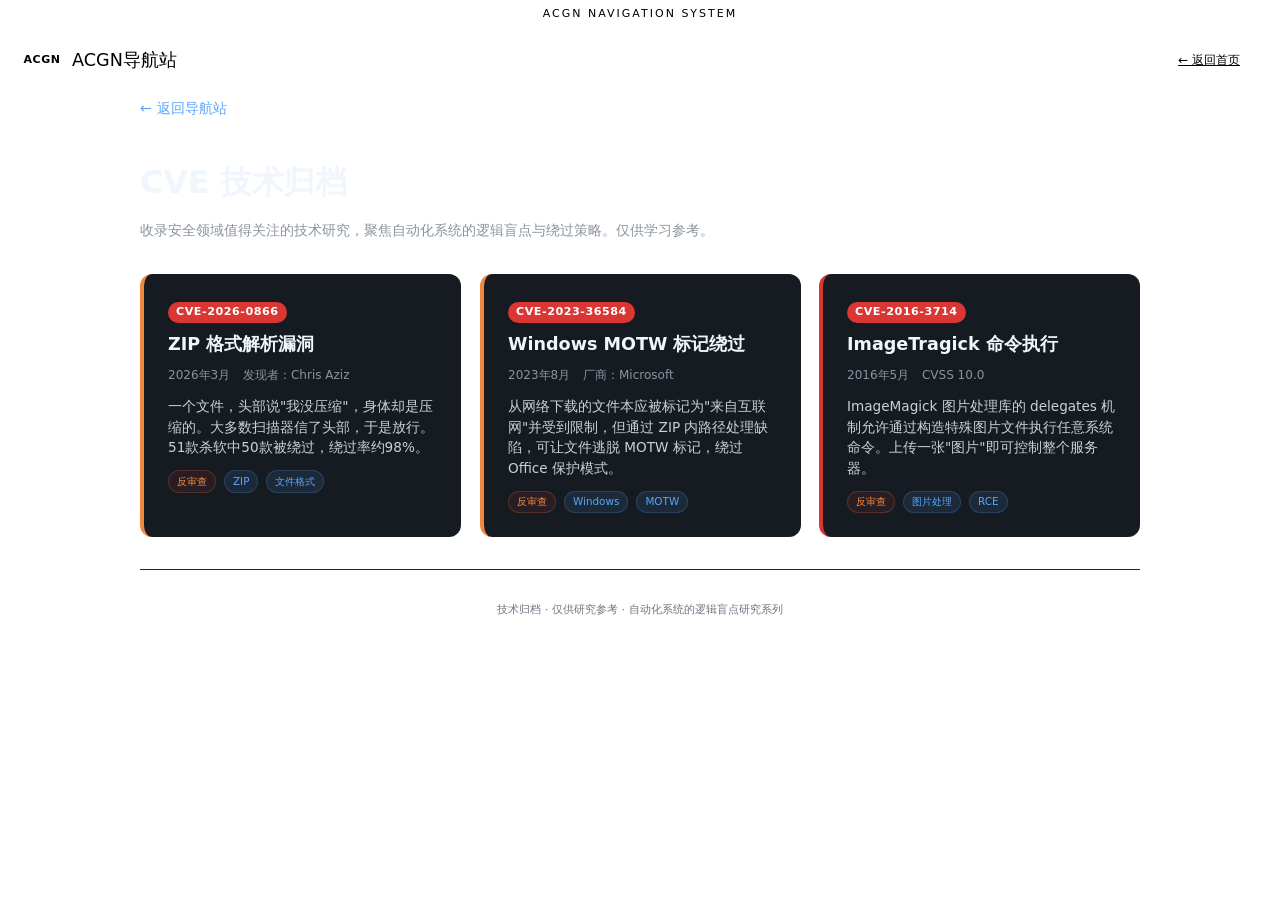
==== cve/index.html @ 0fd55fcb "同步站点最新版本:重构页面结构,新增 SHULIKO 声库、Video、class/devlog、PHP 后端等" ====
<!DOCTYPE html>
<html lang="zh-CN">
<head>
    <meta charset="UTF-8">
    <meta name="viewport" content="width=device-width, initial-scale=1.0, viewport-fit=cover">
    <title>CVE 技术归档 - ACGN导航站</title>
    <meta name="description" content="CVE 漏洞技术归档 - 自动化系统逻辑盲点研究">
    <link rel="stylesheet" href="../shared/css/reset.css?v=md3-8">
    <link rel="stylesheet" href="../shared/css/pages/cve-index.css?v=md3-8">
    <link rel="stylesheet" href="../shared/css/transitions.css?v=md3-8">
    <link rel="stylesheet" href="../desktop/css/layout.css?v=md3-9" media="screen">
</head>
<body>
<div class="sub-topbar">ACGN NAVIGATION SYSTEM</div>
<div class="sub-masthead">
    <div class="sub-masthead-left">
        <div class="sub-logo">ACGN</div>
        <div class="sub-masthead-title">ACGN导航站</div>
    </div>
    <div class="sub-masthead-right">
        <a href="../index.html" class="sub-back-btn">← 返回首页</a>
    </div>
</div>
    <div class="page-container page-enter">
        <div class="nav-header">
            <a href="../index.html" class="back-link">&#x2190; 返回导航站</a>
        </div>

        <h1>CVE 技术归档</h1>
        <p class="archive-desc">收录安全领域值得关注的技术研究，聚焦自动化系统的逻辑盲点与绕过策略。仅供学习参考。</p>

        <div class="cve-grid">
            <a href="cves/cve-2026-0866.html" class="cve-card severity-high">
                <span class="cve-badge">CVE-2026-0866</span>
                <h2>ZIP 格式解析漏洞</h2>
                <div class="cve-meta">
                    <span>2026年3月</span>
                    <span>发现者：Chris Aziz</span>
                </div>
                <p class="cve-summary">一个文件，头部说"我没压缩"，身体却是压缩的。大多数扫描器信了头部，于是放行。51款杀软中50款被绕过，绕过率约98%。</p>
                <div class="cve-tags">
                    <span class="cve-tag anti-censorship">反审查</span>
                    <span class="cve-tag">ZIP</span>
                    <span class="cve-tag">文件格式</span>
                </div>
            </a>

            <a href="cves/cve-2023-36584.html" class="cve-card severity-high">
                <span class="cve-badge">CVE-2023-36584</span>
                <h2>Windows MOTW 标记绕过</h2>
                <div class="cve-meta">
                    <span>2023年8月</span>
                    <span>厂商：Microsoft</span>
                </div>
                <p class="cve-summary">从网络下载的文件本应被标记为"来自互联网"并受到限制，但通过 ZIP 内路径处理缺陷，可让文件逃脱 MOTW 标记，绕过 Office 保护模式。</p>
                <div class="cve-tags">
                    <span class="cve-tag anti-censorship">反审查</span>
                    <span class="cve-tag">Windows</span>
                    <span class="cve-tag">MOTW</span>
                </div>
            </a>

            <a href="cves/cve-2016-3714.html" class="cve-card severity-critical">
                <span class="cve-badge">CVE-2016-3714</span>
                <h2>ImageTragick 命令执行</h2>
                <div class="cve-meta">
                    <span>2016年5月</span>
                    <span>CVSS 10.0</span>
                </div>
                <p class="cve-summary">ImageMagick 图片处理库的 delegates 机制允许通过构造特殊图片文件执行任意系统命令。上传一张"图片"即可控制整个服务器。</p>
                <div class="cve-tags">
                    <span class="cve-tag anti-censorship">反审查</span>
                    <span class="cve-tag">图片处理</span>
                    <span class="cve-tag">RCE</span>
                </div>
            </a>
        </div>

        <footer class="footer">
            <p>技术归档 &#183; 仅供研究参考 &#183; 自动化系统的逻辑盲点研究系列</p>
        </footer>
    </div>

    <script src="../shared/js/nav-transition.js?v=md3-8"></script>
    <script>
    document.addEventListener('DOMContentLoaded', function() {
        document.querySelectorAll('.cve-card').forEach(function(card, i) {
            card.style.setProperty('--stagger-index', i);
            card.classList.add('item-enter');
        });
    });
    </script>
</body>
</html>
---- shared/css/pages/cve-index.css ----
/* cve-index.css - CVE 索引页样式 - GitHub Dark 风格卡片网格布局 */

* {
    margin: 0;
    padding: 0;
    box-sizing: border-box;
}

html {
    scroll-behavior: smooth;
}

body {
    background: #0d1117;
    color: #c9d1d9;
    font-family: -apple-system, BlinkMacSystemFont, 'Segoe UI', Roboto, sans-serif;
    line-height: 1.6;
    padding: 2rem 1rem;
    min-height: 100vh;
}

/* 页面进场动画由 transitions.css 的 .page-enter 统一管理 */
.page-container {
    max-width: 1000px;
    margin: 0 auto;
}

/* 返回导航 */
.nav-header {
    margin-bottom: 2rem;
}

.back-link {
    display: inline-block;
    color: #58a6ff;
    text-decoration: none;
    font-size: 0.9rem;
    padding: 0.4rem 0;
    transition: all 0.2s ease;
}

.back-link:hover {
    color: #79c0ff;
    transform: translateX(-2px);
}

/* 页面标题 */
h1 {
    font-size: 2rem;
    font-weight: 600;
    color: #f0f6fc;
    margin-bottom: 0.8rem;
    letter-spacing: -0.3px;
}

/* 归档描述 */
.archive-desc {
    color: #8b949e;
    font-size: 0.9rem;
    margin-bottom: 2rem;
    line-height: 1.6;
}

/* CVE 卡片网格 */
.cve-grid {
    display: grid;
    grid-template-columns: repeat(auto-fill, minmax(300px, 1fr));
    gap: 1.2rem;
}

/* CVE 卡片 */
.cve-card {
    background: #161b22;
    border-radius: 12px;
    padding: 1.5rem;
    border-left: 4px solid #30363d;
    transition: all 0.2s ease;
    cursor: pointer;
    text-decoration: none;
    color: inherit;
    display: block;
}

.cve-card:hover {
    background: #1a212a;
    transform: translateY(-2px);
}

/* 严重程度 - 严重（红色） */
.cve-card.severity-critical {
    border-left-color: #da3633;
}

/* 严重程度 - 高危（橙色） */
.cve-card.severity-high {
    border-left-color: #f0883e;
}

/* 严重程度 - 中危（黄色） */
.cve-card.severity-medium {
    border-left-color: #d29922;
}

/* CVE 编号徽章 */
.cve-badge {
    display: inline-block;
    background: #da3633;
    color: #fff;
    font-size: 0.7rem;
    font-weight: 600;
    padding: 0.15rem 0.5rem;
    border-radius: 20px;
    letter-spacing: 0.5px;
}

/* 卡片标题 */
.cve-card h2 {
    font-size: 1.1rem;
    color: #f0f6fc;
    margin: 0.5rem 0;
    font-weight: 600;
}

/* 卡片元信息 */
.cve-card .cve-meta {
    font-size: 0.75rem;
    color: #8b949e;
    display: flex;
    gap: 0.8rem;
    flex-wrap: wrap;
}

/* 卡片摘要 */
.cve-card .cve-summary {
    font-size: 0.85rem;
    color: #c9d1d9;
    margin-top: 0.8rem;
    line-height: 1.5;
}

/* 标签容器 */
.cve-card .cve-tags {
    display: flex;
    gap: 0.5rem;
    margin-top: 0.8rem;
    flex-wrap: wrap;
}

/* 标签 */
.cve-tag {
    font-size: 0.65rem;
    padding: 0.15rem 0.5rem;
    border-radius: 12px;
    background: rgba(88, 166, 255, 0.1);
    color: #58a6ff;
    border: 1px solid rgba(88, 166, 255, 0.2);
}

/* 反审查标签 */
.cve-tag.anti-censorship {
    background: rgba(218, 54, 51, 0.1);
    color: #f0883e;
    border-color: rgba(240, 136, 62, 0.2);
}

/* 页脚 */
.footer {
    text-align: center;
    padding: 2rem 0 1rem;
    font-size: 0.7rem;
    color: #6e7681;
    border-top: 1px solid #21262d;
    margin-top: 2rem;
}

/* 响应式：小屏幕单列 */
@media (max-width: 640px) {
    .cve-grid {
        grid-template-columns: 1fr;
    }

    body {
        padding: 1rem;
    }

    h1 {
        font-size: 1.6rem;
    }

    .cve-card {
        padding: 1.2rem;
    }
}

/* 打印样式 */
@media print {
    body {
        background: #fff;
        color: #000;
        padding: 0;
    }

    .cve-card {
        background: #f5f5f5;
        border: 1px solid #ddd;
        break-inside: avoid;
    }

    .back-link {
        display: none;
    }

    .cve-badge {
        background: #333;
    }
}
---- shared/css/transitions.css ----
/* ========== 全局过渡动画系统 ==========
   统一管理全站所有页面/窗口/组件的过渡动画。
   
   规范：
   - 动画持续时间：0.2s（最短）~ 0.3s（最长）
   - 帧率控制：will-change 提示浏览器优化合成层，避免主线程阻塞
   - 缓动曲线：使用 MD3 标准 easing (cubic-bezier(0.2, 0, 0, 1))
   
   使用方式：
   - 页面级别：在 <body> 或主容器上添加 .page-enter 类
   - 窗口/弹窗：添加 .window-enter / .window-exit 类
   - 卡片/列表项：添加 .item-enter 类
   - 通用淡入：添加 .fade-in 类
   - 通用滑入：添加 .slide-up / .slide-down 类
   ============================================================ */

/* ---- 帧率优化基础 ----
   will-change 提前告知浏览器哪些属性会变化，
   浏览器可提前创建合成层，确保 60fps 渲染。
   动画结束后自动移除 will-change，释放 GPU 内存。 */
@media (prefers-reduced-motion: reduce) {
    *, *::before, *::after {
        animation-duration: 0.01ms !important;
        animation-iteration-count: 1 !important;
        transition-duration: 0.01ms !important;
    }
}

/* ---- CSS 自定义属性（动画令牌）---- */
:root {
    --anim-duration-short: 200ms;       /* 最短动画 0.2s */
    --anim-duration-medium: 250ms;      /* 中等动画 0.25s */
    --anim-duration-long: 300ms;        /* 最长动画 0.3s */
    --anim-easing: cubic-bezier(0.2, 0, 0, 1);  /* MD3 标准缓动 */
    --anim-easing-decel: cubic-bezier(0, 0, 0, 1);  /* 减速（入场） */
    --anim-easing-accel: cubic-bezier(0.3, 0, 1, 1);  /* 加速（退场） */
}

/* ---- 页面入场动画 ---- */
.page-enter {
    animation: pageEnter var(--anim-duration-long) var(--anim-easing-decel) both;
    will-change: opacity, transform;
}

@keyframes pageEnter {
    from {
        opacity: 0;
        transform: translateY(12px);
    }
    to {
        opacity: 1;
        transform: translateY(0);
    }
}

/* ---- 窗口/弹窗入场动画 ---- */
.window-enter {
    animation: windowEnter var(--anim-duration-long) var(--anim-easing-decel) both;
    will-change: opacity, transform;
}

@keyframes windowEnter {
    from {
        opacity: 0;
        transform: scale(0.92) translateY(8px);
    }
    to {
        opacity: 1;
        transform: scale(1) translateY(0);
    }
}

/* ---- 窗口/弹窗退场动画 ---- */
.window-exit {
    animation: windowExit var(--anim-duration-short) var(--anim-easing-accel) both;
    will-change: opacity, transform;
}

@keyframes windowExit {
    from {
        opacity: 1;
        transform: scale(1) translateY(0);
    }
    to {
        opacity: 0;
        transform: scale(0.92) translateY(8px);
    }
}

/* ---- 通用淡入 ---- */
.fade-in {
    animation: fadeIn var(--anim-duration-medium) var(--anim-easing-decel) both;
    will-change: opacity;
}

@keyframes fadeIn {
    from { opacity: 0; }
    to { opacity: 1; }
}

/* ---- 通用淡出 ---- */
.fade-out {
    animation: fadeOut var(--anim-duration-short) var(--anim-easing-accel) both;
    will-change: opacity;
}

@keyframes fadeOut {
    from { opacity: 1; }
    to { opacity: 0; }
}

/* ---- 从下方滑入 ---- */
.slide-up {
    animation: slideUp var(--anim-duration-medium) var(--anim-easing-decel) both;
    will-change: opacity, transform;
}

@keyframes slideUp {
    from {
        opacity: 0;
        transform: translateY(16px);
    }
    to {
        opacity: 1;
        transform: translateY(0);
    }
}

/* ---- 从上方滑入 ---- */
.slide-down {
    animation: slideDown var(--anim-duration-medium) var(--anim-easing-decel) both;
    will-change: opacity, transform;
}

@keyframes slideDown {
    from {
        opacity: 0;
        transform: translateY(-16px);
    }
    to {
        opacity: 1;
        transform: translateY(0);
    }
}

/* ---- 从左侧滑入（侧边栏风格）---- */
.slide-left {
    animation: slideLeft var(--anim-duration-long) var(--anim-easing-decel) both;
    will-change: transform;
}

@keyframes slideLeft {
    from { transform: translateX(-100%); }
    to { transform: translateX(0); }
}

/* ---- 从右侧滑入 ---- */
.slide-right {
    animation: slideRight var(--anim-duration-long) var(--anim-easing-decel) both;
    will-change: transform;
}

@keyframes slideRight {
    from { transform: translateX(100%); }
    to { transform: translateX(0); }
}

/* ---- 列表项逐个入场（配合 JS 使用）----
   通过 CSS 自定义属性 --stagger-index 控制延迟，
   每项间隔 30ms，最多支持 30 项。 */
.item-enter {
    opacity: 0;
    transform: translateY(8px);
    animation: itemEnter var(--anim-duration-medium) var(--anim-easing-decel) both;
    animation-delay: calc(var(--stagger-index, 0) * 30ms);
    will-change: opacity, transform;
}

@keyframes itemEnter {
    from {
        opacity: 0;
        transform: translateY(8px);
    }
    to {
        opacity: 1;
        transform: translateY(0);
    }
}

/* ---- 遮罩层淡入 ---- */
.overlay-enter {
    animation: overlayEnter var(--anim-duration-medium) var(--anim-easing-decel) both;
    will-change: opacity;
}

@keyframes overlayEnter {
    from { opacity: 0; }
    to { opacity: 1; }
}

/* ---- 遮罩层淡出 ---- */
.overlay-exit {
    animation: overlayExit var(--anim-duration-short) var(--anim-easing-accel) both;
    will-change: opacity;
}

@keyframes overlayExit {
    from { opacity: 1; }
    to { opacity: 0; }
}

/* ---- 页面退场动画 ----
   用于页面跳转前：body 添加 .page-exit 类，
   等 200ms 后再执行跳转 */
.page-exit {
    animation: pageExit var(--anim-duration-short) var(--anim-easing-accel) both !important;
    will-change: opacity, transform;
}

@keyframes pageExit {
    from {
        opacity: 1;
        transform: translateY(0) scale(1);
    }
    to {
        opacity: 0;
        transform: translateY(-6px) scale(0.99);
    }
}

/* ---- 侧边栏遮罩：淡入淡出替代 display 切换 ----
   配合 JS 使用：添加 .active 触发淡入，移除 .active 触发淡出 */
.sidebar-mask {
    opacity: 0;
    visibility: hidden;
    transition: opacity var(--anim-duration-medium) var(--anim-easing-decel),
                visibility var(--anim-duration-medium);
    pointer-events: none;
}

.sidebar-mask.active {
    opacity: 1;
    visibility: visible;
    pointer-events: auto;
}

/* ---- 侧边栏按钮逐个入场 ---- */
.sidebar-btn {
    opacity: 0;
    transform: translateX(-12px);
    animation: sidebarBtnEnter var(--anim-duration-medium) var(--anim-easing-decel) both;
    animation-delay: calc(var(--stagger-index, 0) * 40ms);
    will-change: opacity, transform;
}

.sidebar:not(.open) .sidebar-btn {
    animation: none;
    opacity: 1;
    transform: none;
}

@keyframes sidebarBtnEnter {
    from {
        opacity: 0;
        transform: translateX(-12px);
    }
    to {
        opacity: 1;
        transform: translateX(0);
    }
}

/* ---- 通用过渡属性快捷类 ----
   用于需要 transition 而非 animation 的场景 */
.transition-all {
    transition: all var(--anim-duration-medium) var(--anim-easing);
}

.transition-opacity {
    transition: opacity var(--anim-duration-medium) var(--anim-easing);
}

.transition-transform {
    transition: transform var(--anim-duration-medium) var(--anim-easing);
}

.transition-colors {
    transition: color var(--anim-duration-short) var(--anim-easing),
                background-color var(--anim-duration-short) var(--anim-easing),
                border-color var(--anim-duration-short) var(--anim-easing);
}
---- desktop/css/layout.css ----
/* ========== 桌面端布局 ==========
   NASA 风格三层导航布局。仅在 min-width: 1024px 生效。 */

@media (min-width: 1024px) {

/* ---- 基础布局 ---- */
body {
    font-family: 'Roboto', system-ui, -apple-system, 'Segoe UI', 'Helvetica Neue', sans-serif;
    background: var(--md-surface);
    color: var(--md-on-surface);
    line-height: 1.5;
    min-height: 100vh;
    margin: 0;
    padding: 0;
}

.container {
    max-width: 1400px;
    margin: 0 auto;
}

/* ---- 隐藏移动端/旧版组件 ---- */
.menu-btn,
.sidebar,
.sidebar-mask,
.desktop-nav {
    display: none !important;
}

/* ============================================================
   第一层：顶部细条 (.topbar)
   ============================================================ */
.topbar {
    height: 28px;
    background: var(--md-primary);
    color: #ffffff;
    font-size: 11px;
    text-transform: uppercase;
    letter-spacing: 2px;
    display: flex;
    align-items: center;
    justify-content: center;
    font-weight: 500;
}

/* ============================================================
   第二层：Masthead (.masthead)
   ============================================================ */
.masthead {
    height: 64px;
    background: var(--md-surface);
    border-bottom: 1px solid var(--md-outline-variant);
    display: flex;
    align-items: center;
    justify-content: space-between;
    padding: 0 24px;
}

.masthead-logo {
    display: flex;
    align-items: center;
    gap: 12px;
}

.masthead-logo .logo-icon {
    width: 36px;
    height: 36px;
    background: var(--md-primary);
    color: #ffffff;
    font-weight: 700;
    font-size: 11px;
    display: flex;
    align-items: center;
    justify-content: center;
    border-radius: var(--md-shape-sm, 4px);
    letter-spacing: 0.5px;
}

.masthead-logo .site-name {
    font-size: 1.25rem;
    font-weight: 500;
    color: var(--md-on-surface);
}

.masthead-actions {
    display: flex;
    gap: 8px;
    align-items: center;
}

/* 胶囊式按钮 */
.pill-btn {
    background: transparent;
    border: 1px solid var(--md-outline-variant);
    color: var(--md-on-surface-variant);
    padding: 6px 16px;
    border-radius: 9999px;
    font-size: 13px;
    font-weight: 500;
    cursor: pointer;
    display: flex;
    align-items: center;
    gap: 6px;
    transition: border-color 0.15s, color 0.15s, background 0.15s;
    white-space: nowrap;
}

.pill-btn:hover {
    border-color: var(--md-primary);
    color: var(--md-primary);
    background: var(--md-primary-container);
}

.pill-btn svg {
    width: 16px;
    height: 16px;
    fill: currentColor;
}

/* ============================================================
   第三层：主导航条 (.mega-nav)
   ============================================================ */
.mega-nav {
    background: var(--md-surface);
    border-bottom: 2px solid var(--md-outline-variant);
    display: flex;
    gap: 0;
    overflow-x: auto;
    padding: 0 16px;
    scrollbar-width: none;
    -webkit-overflow-scrolling: touch;
}

.mega-nav::-webkit-scrollbar {
    display: none;
}

.mega-item {
    background: transparent;
    border: none;
    padding: 14px 20px;
    font-size: 13px;
    font-weight: 500;
    color: var(--md-on-surface-variant);
    border-bottom: 2px solid transparent;
    margin-bottom: -2px;
    white-space: nowrap;
    cursor: pointer;
    transition: color 0.15s;
    display: flex;
    align-items: center;
    position: relative;
}

.mega-item:hover {
    color: var(--md-on-surface);
}

.mega-item.active {
    color: var(--md-primary);
    border-bottom-color: var(--md-primary);
}

.mega-item svg {
    width: 16px;
    height: 16px;
    fill: currentColor;
    margin-right: 6px;
}

/* ============================================================
   Mega Menu 面板 (.mega-panel)
   ============================================================ */
.mega-panel {
    background: var(--md-surface-container-low);
    border-bottom: 1px solid var(--md-outline-variant);
    padding: 20px 24px;
    display: grid;
    grid-template-columns: repeat(3, 1fr);
    gap: 16px;
}

.mega-group-title {
    font-size: 11px;
    font-weight: 500;
    color: var(--md-primary);
    text-transform: uppercase;
    letter-spacing: 0.8px;
    margin-bottom: 8px;
    padding-bottom: 4px;
    border-bottom: 1px solid var(--md-outline-variant);
}

.mega-link {
    display: flex;
    align-items: center;
    gap: 8px;
    padding: 6px 0;
    color: var(--md-on-surface-variant);
    text-decoration: none;
    font-size: 14px;
    cursor: pointer;
    border: none;
    background: transparent;
    width: 100%;
    text-align: left;
    transition: color 0.12s;
}

.mega-link:hover {
    color: var(--md-on-surface);
}

.mega-link .ml-icon {
    width: 32px;
    height: 32px;
    background: var(--md-surface);
    border: 1px solid var(--md-outline-variant);
    border-radius: var(--md-shape-sm);
    display: flex;
    align-items: center;
    justify-content: center;
    flex-shrink: 0;
}

.mega-link .ml-icon svg {
    width: 16px;
    height: 16px;
    fill: var(--md-on-surface-variant);
    transition: fill 0.12s;
}

.mega-link:hover .ml-icon svg {
    fill: var(--md-primary);
}

.mega-link .ml-text {
    display: flex;
    flex-direction: column;
}

.mega-link .ml-title {
    font-size: 14px;
    font-weight: 500;
    color: var(--md-on-surface);
}

.mega-link .ml-desc {
    font-size: 12px;
    color: var(--md-on-surface-variant);
    margin-top: 1px;
}

/* ============================================================
   页面标题区 (.page-header) — 原 .header 改名
   ============================================================ */
.page-header {
    display: flex;
    align-items: center;
    gap: 8px;
    margin: 24px 0;
    padding: 0 12px;
    flex-wrap: wrap;
}

.page-header .title-area {
    flex-shrink: 0;
}

.page-header .title-area h1 {
    font-size: 1.5rem;
    font-weight: 400;
    color: var(--md-on-surface);
    white-space: nowrap;
    margin: 0;
}

/* 保留 alert-area 等原有内容 */
.alert-area {
    flex: 1;
    min-width: 200px;
}

/* ============================================================
   底部状态栏 (.status-bar)
   ============================================================ */
.status-bar {
    display: flex;
    align-items: center;
    justify-content: space-between;
    padding: 8px 24px;
    background: var(--md-surface);
    border-top: 1px solid var(--md-outline-variant);
    font-size: 12px;
    color: var(--md-on-surface-variant);
}

.status-dot {
    width: 6px;
    height: 6px;
    border-radius: 50%;
    display: inline-block;
    margin-right: 6px;
    background: #2E7D32;
    animation: pulse 2s infinite;
}

@keyframes pulse {
    0%, 100% { opacity: 1; }
    50% { opacity: 0.4; }
}

/* ============================================================
   子页面简化顶部栏
   ============================================================ */
.sub-topbar {
    height: 28px;
    background: var(--md-primary);
    color: var(--md-on-primary);
    display: flex;
    align-items: center;
    justify-content: center;
    font-size: 11px;
    font-weight: 500;
    letter-spacing: 2px;
    text-transform: uppercase;
}

.sub-masthead {
    height: 64px;
    background: var(--md-surface);
    border-bottom: 1px solid var(--md-outline-variant);
    display: flex;
    align-items: center;
    justify-content: space-between;
    padding: 0 24px;
}

.sub-masthead-left {
    display: flex;
    align-items: center;
    gap: 12px;
}

.sub-logo {
    width: 36px;
    height: 36px;
    background: var(--md-primary);
    border-radius: var(--md-shape-sm);
    display: flex;
    align-items: center;
    justify-content: center;
    color: var(--md-on-primary);
    font-weight: 700;
    font-size: 11px;
    letter-spacing: 0.5px;
    flex-shrink: 0;
}

.sub-masthead-title {
    font-size: 1.1rem;
    font-weight: 500;
    color: var(--md-on-surface);
}

.sub-masthead-right {
    display: flex;
    align-items: center;
    gap: 8px;
}

.sub-back-btn {
    background: transparent;
    border: 1px solid var(--md-outline-variant);
    color: var(--md-on-surface-variant);
    padding: 6px 16px;
    border-radius: var(--md-shape-full);
    font-size: 12px;
    font-weight: 500;
    cursor: pointer;
    transition: all 0.15s;
    white-space: nowrap;
}

.sub-back-btn:hover {
    border-color: var(--md-primary);
    color: var(--md-primary);
    background: var(--md-primary-container);
}

} /* end @media (min-width: 1024px) */
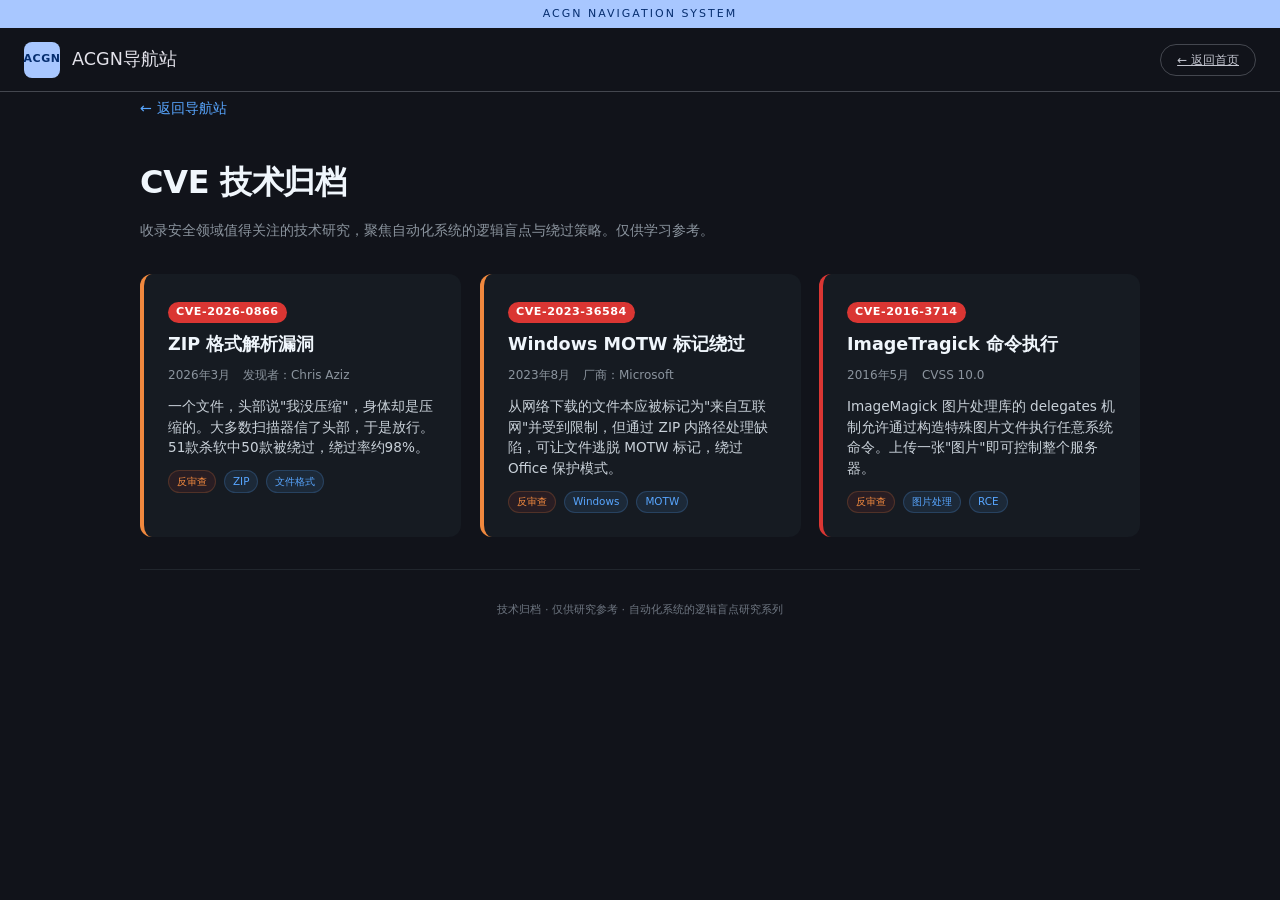
==== commit 6524150e: "fix(ui): 子页面补齐 theme/components/mobile CSS + 声库离线版下载卡片 UI 修复(7 个 HTML): - class/devlog/404/cve 子页面缺失" ====
--- a/cve/index.html
+++ b/cve/index.html
@@ -5,10 +5,13 @@
     <meta name="viewport" content="width=device-width, initial-scale=1.0, viewport-fit=cover">
     <title>CVE 技术归档 - ACGN导航站</title>
     <meta name="description" content="CVE 漏洞技术归档 - 自动化系统逻辑盲点研究">
+    <link rel="stylesheet" href="../shared/css/theme.css?v=md3-8">
     <link rel="stylesheet" href="../shared/css/reset.css?v=md3-8">
+    <link rel="stylesheet" href="../shared/css/transitions.css?v=md3-8">
+    <link rel="stylesheet" href="../shared/css/components.css?v=md3-8">
     <link rel="stylesheet" href="../shared/css/pages/cve-index.css?v=md3-8">
-    <link rel="stylesheet" href="../shared/css/transitions.css?v=md3-8">
     <link rel="stylesheet" href="../desktop/css/layout.css?v=md3-9" media="screen">
+    <link rel="stylesheet" href="../mobile/css/layout.css?v=md3-9" media="screen">
 </head>
 <body>
 <div class="sub-topbar">ACGN NAVIGATION SYSTEM</div>
--- a/shared/css/theme.css
+++ b/shared/css/theme.css
@@ -0,0 +1,330 @@
+/* ========== MD3 设计令牌:晴空蓝 + 雪雾白 ==========
+   全站配色基础层。所有颜色集中在此,改一处全站生效。
+   遵循 Material Design 3 (Material You) 明色主题规范。
+
+   ⚠️ 两套变量体系并存:
+   1. --md-*           供本项目手写 CSS 消费(十六进制)
+   2. --mdui-color-*   供 mdui 组件库消费(RGB 逗号分隔数值,因 mdui 内部用 rgb(var(...)) 包裹)
+      必须覆盖 -light 后缀的源变量(mdui 通过它映射到无后缀变量)
+*/
+
+:root {
+    /* ========================================================
+       一、本项目专用变量(十六进制,供手写 CSS 用)
+       ======================================================== */
+
+    /* ---- 主色 Primary(晴空蓝深调,保证 WCAG AA 对比度) ---- */
+    --md-primary: #0B57D0;
+    --md-on-primary: #FFFFFF;
+    --md-primary-container: #D7E3FF;
+    --md-on-primary-container: #001A41;
+
+    /* ---- 次级色 Secondary ---- */
+    --md-secondary: #565F71;
+    --md-on-secondary: #FFFFFF;
+    --md-secondary-container: #DAE2F9;
+    --md-on-secondary-container: #131C2B;
+
+    /* ---- 第三色 Tertiary(点缀) ---- */
+    --md-tertiary: #705574;
+    --md-tertiary-container: #FAD8FC;
+
+    /* ---- 表面 Surface(雪雾白体系) ---- */
+    --md-surface: #F8FBFF;            /* 页面底色:雪雾白 */
+    --md-surface-dim: #DAD9E0;
+    --md-surface-bright: #F8FBFF;
+    --md-surface-container-lowest: #FFFFFF;
+    --md-surface-container-low: #F2F3FA;
+    --md-surface-container: #ECEEF6;   /* 卡片常用背景 */
+    --md-surface-container-high: #E6E8F0;
+    --md-surface-container-highest: #E1E2EC;
+    --md-surface-variant: #E1E2EC;
+    --md-on-surface: #1A1C1E;         /* 主文字 */
+    --md-on-surface-variant: #44474F; /* 次文字 */
+
+    /* ---- 轮廓 ---- */
+    --md-outline: #74777F;
+    --md-outline-variant: #C4C6D0;
+
+    /* ---- 晴空蓝主题点缀(非 MD3 标准 token,项目专用) ---- */
+    --sky-blue: #4A9FE8;              /* 渐变起点、图标、hover */
+    --sky-blue-light: #7DBDF5;        /* 渐变中段 */
+    --snow-white: #FAFCFE;            /* 卡片悬浮面 */
+    --sky-gradient: linear-gradient(135deg, #4A9FE8 0%, #7DBDF5 100%);
+
+    /* ---- 语义色(MD3 色板) ---- */
+    --md-success: #2E7D32;
+    --md-success-container: #B8F5C8;
+    --md-on-success-container: #002106;
+    --md-error: #BA1A1A;
+    --md-error-container: #FFDAD6;
+    --md-on-error-container: #410002;
+    --md-warning: #B07000;
+    --md-warning-container: #FFDFA6;
+    --md-on-warning-container: #2A1700;
+
+    /* ---- MD3 圆角令牌 ---- */
+    --md-shape-xs: 4px;
+    --md-shape-sm: 8px;
+    --md-shape-md: 12px;
+    --md-shape-lg: 16px;
+    --md-shape-xl: 28px;
+    --md-shape-full: 9999px;
+
+    /* ---- MD3 海拔阴影(Elevation) ---- */
+    --md-elevation-1: 0 1px 2px rgba(11, 87, 208, 0.06), 0 1px 3px rgba(11, 87, 208, 0.08);
+    --md-elevation-2: 0 1px 2px rgba(11, 87, 208, 0.08), 0 2px 6px rgba(11, 87, 208, 0.10);
+    --md-elevation-3: 0 4px 8px rgba(11, 87, 208, 0.10), 0 1px 3px rgba(11, 87, 208, 0.12);
+
+    /* ---- MD3 动效曲线 ---- */
+    --md-easing-standard: cubic-bezier(0.2, 0, 0, 1);
+    --md-easing-emphasized: cubic-bezier(0.2, 0, 0, 1);
+    --md-duration-short: 150ms;
+    --md-duration-medium: 250ms;
+    --md-duration-long: 400ms;
+
+    color-scheme: light;
+
+    /* ========================================================
+       二、mdui 组件库变量覆盖(RGB 数值格式)
+       必须用逗号分隔的 RGB 数值,因 mdui 内部消费形如 rgb(var(--mdui-color-primary))
+       覆盖 -light 后缀的源变量;mdui 在明色主题下会把它映射到无后缀变量
+       ======================================================== */
+
+        /* Primary - 晴空蓝 */
+        --mdui-color-primary-light: 11, 87, 208;              /* #0B57D0 */
+        --mdui-color-on-primary-light: 255, 255, 255;
+        --mdui-color-primary-container-light: 215, 227, 255;  /* #D7E3FF */
+        --mdui-color-on-primary-container-light: 0, 26, 65;   /* #001A41 */
+
+        /* Secondary */
+        --mdui-color-secondary-light: 86, 95, 113;            /* #565F71 */
+        --mdui-color-on-secondary-light: 255, 255, 255;
+        --mdui-color-secondary-container-light: 218, 226, 249;/* #DAE2F9 */
+        --mdui-color-on-secondary-container-light: 19, 28, 43;/* #131C2B */
+
+        /* Tertiary */
+        --mdui-color-tertiary-light: 112, 85, 116;            /* #705574 */
+        --mdui-color-tertiary-container-light: 250, 216, 252;/* #FAD8FC */
+        --mdui-color-on-tertiary-container-light: 56, 29, 60;
+
+        /* Surface - 雪雾白体系 */
+        --mdui-color-surface-light: 248, 251, 255;            /* #F8FBFF */
+        --mdui-color-surface-dim-light: 218, 217, 224;        /* #DAD9E0 */
+        --mdui-color-surface-bright-light: 248, 251, 255;
+        --mdui-color-surface-container-lowest-light: 255, 255, 255;
+        --mdui-color-surface-container-low-light: 242, 243, 250;   /* #F2F3FA */
+        --mdui-color-surface-container-light: 236, 238, 246;  /* #ECEEF6 */
+        --mdui-color-surface-container-high-light: 230, 232, 240; /* #E6E8F0 */
+        --mdui-color-surface-container-highest-light: 225, 226, 236; /* #E1E2EC */
+        --mdui-color-surface-variant-light: 225, 226, 236;    /* #E1E2EC */
+        --mdui-color-on-surface-light: 26, 28, 30;            /* #1A1C1E */
+        --mdui-color-on-surface-variant-light: 68, 71, 79;    /* #44474F */
+
+        /* Background(与 surface 一致,雪雾白) */
+        --mdui-color-background-light: 248, 251, 255;         /* #F8FBFF */
+        --mdui-color-on-background-light: 26, 28, 30;
+
+        /* Outline */
+        --mdui-color-outline-light: 116, 119, 127;            /* #74777F */
+        --mdui-color-outline-variant-light: 196, 198, 208;    /* #C4C6D0 */
+
+        /* Error */
+        --mdui-color-error-light: 186, 26, 26;                /* #BA1A1A */
+        --mdui-color-on-error-light: 255, 255, 255;
+        --mdui-color-error-container-light: 255, 218, 214;    /* #FFDAD6 */
+        --mdui-color-on-error-container-light: 65, 0, 2;
+
+        /* Inverse */
+        --mdui-color-inverse-surface-light: 47, 48, 51;
+        --mdui-color-inverse-on-surface-light: 243, 239, 244;
+        --mdui-color-inverse-primary-light: 73, 159, 232;     /* #4A9FE8 反相 */
+
+        /* 其他 */
+        --mdui-color-surface-tint-color-light: 11, 87, 208;
+        --mdui-color-scrim-light: 0, 0, 0;
+        --mdui-color-shadow-light: 0, 0, 0;
+    }
+
+    /* ========================================================
+       三、暗色主题令牌(晴空蓝暗色版)
+       深蓝黑底 + 提亮的晴空蓝。激活方式:<html class="mdui-theme-dark">
+       MD3 暗色规范:主色提亮、背景变深分级、对比度达 AA
+       ======================================================== */
+    :root,
+    .mdui-theme-dark {
+        /* 本项目 --md-* 暗色变量 */
+        --md-primary: #A8C7FF;                  /* 晴空蓝提亮版(暗色模式主色) */
+        --md-on-primary: #062E6F;
+        --md-primary-container: #27477D;
+        --md-on-primary-container: #D7E3FF;
+
+        --md-secondary: #BBC7DB;
+        --md-on-secondary: #253140;
+        --md-secondary-container: #3B4858;
+        --md-on-secondary-container: #D7E3F9;
+
+        --md-tertiary: #D6BEE4;
+        --md-tertiary-container: #3D2940;
+
+        /* Surface - 深蓝黑分级体系 */
+        --md-surface: #11131A;                  /* 页面底色:深蓝黑 */
+        --md-surface-dim: #11131A;
+        --md-surface-bright: #37393F;
+        --md-surface-container-lowest: #0C0E14;
+        --md-surface-container-low: #191C23;
+        --md-surface-container: #1D2027;        /* 卡片常用背景 */
+        --md-surface-container-high: #282B32;
+        --md-surface-container-highest: #33363D;
+        --md-surface-variant: #44474F;
+        --md-on-surface: #E3E2EA;              /* 主文字 */
+        --md-on-surface-variant: #C4C6D0;      /* 次文字 */
+
+        --md-outline: #8E9099;
+        --md-outline-variant: #44474F;
+
+        /* 晴空蓝点缀(暗色版) */
+        --sky-blue: #A8C7FF;
+        --sky-blue-light: #7DBDF5;
+        --snow-white: #191C23;
+        --sky-gradient: linear-gradient(135deg, #A8C7FF 0%, #7DBDF5 100%);
+
+        /* 语义色(暗色版,提亮) */
+        --md-success: #8BDA8E;
+        --md-success-container: #1B3D1F;
+        --md-on-success-container: #A8F5B0;
+        --md-error: #FFB4AB;
+        --md-error-container: #5C1A1A;
+        --md-on-error-container: #FFDAD6;
+        --md-warning: #FFCC6B;
+        --md-warning-container: #4A3500;
+        --md-on-warning-container: #FFDFA6;
+
+        /* 暗色阴影更深 */
+        --md-elevation-1: 0 1px 3px rgba(0, 0, 0, 0.4), 0 1px 2px rgba(0, 0, 0, 0.6);
+        --md-elevation-2: 0 2px 6px rgba(0, 0, 0, 0.5), 0 1px 2px rgba(0, 0, 0, 0.6);
+        --md-elevation-3: 0 4px 12px rgba(0, 0, 0, 0.6), 0 1px 4px rgba(0, 0, 0, 0.6);
+
+        /* mdui 组件库暗色变量覆盖 */
+        --mdui-color-primary-dark: 168, 199, 255;            /* #A8C7FF */
+        --mdui-color-on-primary-dark: 6, 46, 111;            /* #062E6F */
+        --mdui-color-primary-container-dark: 39, 71, 125;    /* #27477D */
+        --mdui-color-on-primary-container-dark: 215, 227, 255;
+
+        --mdui-color-secondary-dark: 187, 199, 219;
+        --mdui-color-on-secondary-dark: 37, 49, 64;
+        --mdui-color-secondary-container-dark: 59, 72, 88;
+        --mdui-color-on-secondary-container-dark: 215, 227, 249;
+
+        --mdui-color-tertiary-dark: 214, 190, 228;
+        --mdui-color-tertiary-container-dark: 61, 41, 64;
+        --mdui-color-on-tertiary-container-dark: 250, 216, 252;
+
+        --mdui-color-surface-dark: 17, 19, 26;               /* #11131A */
+        --mdui-color-surface-dim-dark: 17, 19, 26;
+        --mdui-color-surface-bright-dark: 55, 57, 63;
+        --mdui-color-surface-container-lowest-dark: 12, 14, 20;
+        --mdui-color-surface-container-low-dark: 25, 28, 35;
+        --mdui-color-surface-container-dark: 29, 32, 39;     /* #1D2027 */
+        --mdui-color-surface-container-high-dark: 40, 43, 50;
+        --mdui-color-surface-container-highest-dark: 51, 54, 61;
+        --mdui-color-surface-variant-dark: 68, 71, 79;
+        --mdui-color-on-surface-dark: 227, 226, 234;         /* #E3E2EA */
+        --mdui-color-on-surface-variant-dark: 196, 198, 208;
+
+        --mdui-color-background-dark: 17, 19, 26;
+        --mdui-color-on-background-dark: 227, 226, 234;
+
+        --mdui-color-outline-dark: 142, 144, 153;
+        --mdui-color-outline-variant-dark: 68, 71, 79;
+
+        --mdui-color-error-dark: 255, 180, 171;
+        --mdui-color-on-error-dark: 105, 0, 5;
+        --mdui-color-error-container-dark: 147, 26, 26;
+        --mdui-color-on-error-container-dark: 255, 218, 214;
+
+        --mdui-color-inverse-surface-dark: 227, 226, 234;
+        --mdui-color-inverse-on-surface-dark: 29, 32, 39;
+        --mdui-color-inverse-primary-dark: 11, 87, 208;
+
+        --mdui-color-surface-tint-color-dark: 168, 199, 255;
+        --mdui-color-scrim-dark: 0, 0, 0;
+        --mdui-color-shadow-dark: 0, 0, 0;
+    }
+
+    /* 自动模式:跟随系统暗色偏好时,应用暗色令牌
+       mdui-theme-auto 会自动处理 mdui 变量;这里同步 --md-* */
+    @media (prefers-color-scheme: dark) {
+        .mdui-theme-auto {
+            --md-primary: #A8C7FF;
+            --md-on-primary: #062E6F;
+            --md-primary-container: #27477D;
+            --md-on-primary-container: #D7E3FF;
+            --md-secondary: #BBC7DB;
+            --md-secondary-container: #3B4858;
+            --md-surface: #11131A;
+            --md-surface-dim: #11131A;
+            --md-surface-bright: #37393F;
+            --md-surface-container-lowest: #0C0E14;
+            --md-surface-container-low: #191C23;
+            --md-surface-container: #1D2027;
+            --md-surface-container-high: #282B32;
+            --md-surface-container-highest: #33363D;
+            --md-surface-variant: #44474F;
+            --md-on-surface: #E3E2EA;
+            --md-on-surface-variant: #C4C6D0;
+            --md-outline: #8E9099;
+            --md-outline-variant: #44474F;
+            --sky-blue: #A8C7FF;
+            --sky-blue-light: #7DBDF5;
+            --snow-white: #191C23;
+            --sky-gradient: linear-gradient(135deg, #A8C7FF 0%, #7DBDF5 100%);
+            --md-success: #8BDA8E;
+            --md-success-container: #1B3D1F;
+            --md-on-success-container: #A8F5B0;
+            --md-error: #FFB4AB;
+            --md-error-container: #5C1A1A;
+            --md-on-error-container: #FFDAD6;
+            --md-warning: #FFCC6B;
+            --md-warning-container: #4A3500;
+            --md-on-warning-container: #FFDFA6;
+            --md-elevation-1: 0 1px 3px rgba(0, 0, 0, 0.4), 0 1px 2px rgba(0, 0, 0, 0.6);
+            --md-elevation-2: 0 2px 6px rgba(0, 0, 0, 0.5), 0 1px 2px rgba(0, 0, 0, 0.6);
+            --md-elevation-3: 0 4px 12px rgba(0, 0, 0, 0.6), 0 1px 4px rgba(0, 0, 0, 0.6);
+        }
+    }
+
+/* ---- MD3 state-layer 交互工具类 ----
+   hover/active 时叠加半透明色层,所有可点击元素统一这套交互 */
+.state-layer {
+    position: relative;
+    overflow: hidden;
+}
+.state-layer::after {
+    content: '';
+    position: absolute;
+    inset: 0;
+    background: currentColor;
+    opacity: 0;
+    transition: opacity var(--md-duration-short) var(--md-easing-standard);
+    pointer-events: none;
+    border-radius: inherit;
+}
+.state-layer:hover::after { opacity: 0.08; }
+.state-layer:active::after { opacity: 0.12; }
+
+/* ---- MD3 图标(.md-icon 通用样式) ----
+   内联 SVG,fill=currentColor 自动跟随文字色(适配亮/暗主题)。
+   尺寸通过 width/height 控制,默认 24px(标准 MD3 图标尺寸)。 */
+.md-icon {
+    width: 1em;
+    height: 1em;
+    font-size: 24px;
+    display: inline-block;
+    vertical-align: middle;
+    flex-shrink: 0;
+    fill: currentColor;
+}
+/* 图标尺寸变体:用于按钮内/小字号的图标 */
+.md-icon.md-icon-sm { font-size: 18px; }
+.md-icon.md-icon-xs { font-size: 14px; }
--- a/shared/css/components.css
+++ b/shared/css/components.css
@@ -0,0 +1,332 @@
+/* ========== 共用组件样式 ==========
+   从 index.css 中提取的跨页面共用组件。
+   不包含侧边栏(.sidebar)、body/container 基础布局。
+   配色令牌见 theme.css。保留原有 class 名以兼容 JS 依赖。 */
+
+/* ---- 顶部菜单按钮(MD3 IconButton) ---- */
+.menu-btn {
+    background: transparent;
+    border: none;
+    color: var(--md-primary);
+    width: 48px;
+    height: 48px;
+    border-radius: var(--md-shape-full);
+    font-size: 1.5rem;
+    cursor: pointer;
+    display: flex;
+    align-items: center;
+    justify-content: center;
+    transition: background var(--md-duration-short) var(--md-easing-standard);
+    flex-shrink: 0;
+}
+
+.menu-btn:hover { background: var(--md-primary-container); }
+.menu-btn:active { background: color-mix(in srgb, var(--md-primary) 20%, transparent); }
+
+/* 主题切换按钮(MD3 IconButton,与 menu-btn 同风格) */
+.theme-toggle-btn {
+    background: transparent;
+    border: none;
+    color: var(--md-primary);
+    width: 48px;
+    height: 48px;
+    border-radius: var(--md-shape-full);
+    font-size: 1.4rem;
+    cursor: pointer;
+    display: flex;
+    align-items: center;
+    justify-content: center;
+    transition: background var(--md-duration-short) var(--md-easing-standard),
+                transform var(--md-duration-short) var(--md-easing-standard);
+    flex-shrink: 0;
+    line-height: 1;
+}
+.theme-toggle-btn:hover { background: var(--md-primary-container); }
+.theme-toggle-btn:active {
+    background: color-mix(in srgb, var(--md-primary) 20%, transparent);
+    transform: scale(0.92);
+}
+
+/* 提示区域:固定宽度,不挤压标题 */
+.alert-area {
+    flex: 1;
+    min-width: 0;
+    margin-left: 12px;
+    display: flex;
+    align-items: center;
+}
+
+/* MD3 提示信息(代替旧的彩色边框提示) */
+.alert-message {
+    background: var(--md-primary-container);
+    color: var(--md-on-primary-container);
+    padding: 8px 16px;
+    border-radius: var(--md-shape-sm);
+    font-size: 0.875rem;
+    white-space: nowrap;
+    overflow: hidden;
+    text-overflow: ellipsis;
+    width: 100%;
+    animation: fadeOut 7s forwards;
+}
+
+.alert-message.error {
+    background: var(--md-error-container);
+    color: var(--md-on-error-container);
+}
+
+.alert-message.success {
+    background: var(--md-success-container);
+    color: var(--md-on-success-container);
+}
+
+@keyframes fadeOut {
+    0% { opacity: 1; }
+    70% { opacity: 1; }
+    100% { opacity: 0; visibility: hidden; }
+}
+
+/* MD3 Filled Tonal Button */
+.refresh-btn {
+    background: var(--md-primary-container);
+    border: none;
+    color: var(--md-on-primary-container);
+    padding: 0 24px;
+    height: 44px;
+    border-radius: var(--md-shape-full);
+    font-size: 1rem;
+    font-weight: 500;
+    cursor: pointer;
+    white-space: nowrap;
+    transition: box-shadow var(--md-duration-short) var(--md-easing-standard),
+                background var(--md-duration-short) var(--md-easing-standard);
+    flex-shrink: 0;
+}
+
+.refresh-btn:hover {
+    box-shadow: var(--md-elevation-1);
+}
+
+.refresh-btn:active {
+    background: color-mix(in srgb, var(--md-primary-container) 85%, var(--md-primary) 15%);
+}
+
+.refresh-btn:disabled {
+    background: var(--md-surface-container-high);
+    color: var(--md-on-surface-variant);
+    cursor: not-allowed;
+    box-shadow: none;
+}
+
+/* ---- 线性进度条(MD3 Linear Progress) ---- */
+.progress-container {
+    margin-top: 12px;
+    margin-bottom: 8px;
+    display: none;
+}
+
+.progress-bar {
+    width: 100%;
+    height: 4px;
+    background: var(--md-surface-container-highest);
+    border-radius: var(--md-shape-full);
+    overflow: hidden;
+}
+
+.progress-fill {
+    width: 0%;
+    height: 100%;
+    background: var(--sky-gradient);
+    border-radius: var(--md-shape-full);
+    transition: width var(--md-duration-short) var(--md-easing-standard);
+}
+
+.progress-text {
+    font-size: 0.75rem;
+    color: var(--md-on-surface-variant);
+    margin-top: 8px;
+    text-align: center;
+}
+
+/* ---- 分类区(MD3 Section) ---- */
+.category {
+    margin-bottom: 32px;
+}
+
+.category-title {
+    font-size: 1.25rem;
+    font-weight: 500;
+    margin-bottom: 16px;
+    padding-left: 12px;
+    border-left: 4px solid;
+    display: flex;
+    align-items: baseline;
+    gap: 8px;
+    color: var(--md-on-surface);
+}
+
+.direct .category-title { border-left-color: var(--md-success); }
+.proxy .category-title { border-left-color: var(--md-warning); }
+.dead .category-title { border-left-color: var(--md-error); }
+
+.category-count {
+    font-size: 0.75rem;
+    background: var(--md-surface-container-high);
+    padding: 2px 12px;
+    border-radius: var(--md-shape-full);
+    color: var(--md-on-surface-variant);
+}
+
+.link-list {
+    display: grid;
+    grid-template-columns: 1fr;
+    gap: 12px;
+}
+
+@media (min-width: 640px) {
+    .link-list {
+        grid-template-columns: repeat(auto-fill, minmax(260px, 1fr));
+        gap: 14px;
+    }
+}
+
+/* ---- MD3 Filled Card(链接卡片) ----
+   卡片靠 state-layer(悬停叠加层)+ elevation 表达交互状态,
+   不用色条;状态通过图标容器配色与状态徽章传达。 */
+.link-card {
+    background: var(--md-surface-container);
+    border-radius: var(--md-shape-lg);     /* MD3 卡片标准圆角 */
+    padding: 12px 16px;
+    display: flex;
+    align-items: center;
+    gap: 14px;
+    text-decoration: none;
+    color: var(--md-on-surface);
+    transition: box-shadow var(--md-duration-medium) var(--md-easing-standard),
+                background var(--md-duration-short) var(--md-easing-standard),
+                transform var(--md-duration-short) var(--md-easing-standard);
+    position: relative;
+    overflow: hidden;
+    cursor: pointer;
+    box-shadow: none;
+    border: 1px solid var(--md-outline-variant);
+}
+
+/* MD3 state-layer:悬停/按下时叠加半透明色层(核心交互反馈) */
+.link-card::after {
+    content: '';
+    position: absolute;
+    inset: 0;
+    background: var(--md-primary);
+    opacity: 0;
+    pointer-events: none;
+    transition: opacity var(--md-duration-short) var(--md-easing-standard);
+}
+
+.link-card:hover {
+    box-shadow: var(--md-elevation-1);
+    border-color: transparent;
+}
+.link-card:hover::after { opacity: 0.08; }    /* MD3 hover state-layer 8% */
+
+.link-card:active {
+    transform: scale(0.98);
+}
+.link-card:active::after { opacity: 0.12; }   /* MD3 pressed state-layer 12% */
+
+.link-card.jumping { animation: jumpForward 0.3s ease forwards; }
+@keyframes jumpForward {
+    0% { transform: scale(1); opacity: 1; }
+    100% { transform: scale(0.8) translate(20px, -15px); opacity: 0; }
+}
+
+/* 图标容器:用 primary-container 品牌色,呼应晴空蓝 */
+.link-icon {
+    width: 44px;
+    height: 44px;
+    background: var(--md-primary-container);
+    color: var(--md-on-primary-container);
+    border-radius: var(--md-shape-md);
+    display: flex;
+    align-items: center;
+    justify-content: center;
+    flex-shrink: 0;
+    font-size: 22px;
+    position: relative;
+    z-index: 1;
+}
+
+.link-icon img {
+    width: 100%;
+    height: 100%;
+    object-fit: cover;
+    border-radius: var(--md-shape-md);
+}
+/* 站点图标容器内的 SVG 占位图标尺寸 */
+.link-icon .md-icon { font-size: 22px; }
+
+.link-info {
+    flex: 1;
+    min-width: 0;
+    display: flex;
+    flex-direction: column;
+    gap: 2px;
+    position: relative;
+    z-index: 1;
+}
+.link-name {
+    font-size: 0.95rem;
+    font-weight: 500;
+    color: var(--md-on-surface);
+    white-space: nowrap;
+    overflow: hidden;
+    text-overflow: ellipsis;
+    line-height: 1.3;
+}
+.link-url {
+    font-size: 0.75rem;
+    color: var(--md-on-surface-variant);
+    white-space: nowrap;
+    overflow: hidden;
+    text-overflow: ellipsis;
+    line-height: 1.3;
+}
+
+/* ---- 状态徽章(MD3 辅助标签 + leading 圆点) ----
+   右侧对齐,带状态色小圆点(像 MD3 的 status indicator) */
+.status-badge {
+    font-size: 0.7rem;
+    font-weight: 500;
+    padding: 4px 10px 4px 8px;
+    border-radius: var(--md-shape-sm);
+    display: inline-flex;
+    align-items: center;
+    gap: 5px;
+    white-space: nowrap;
+    flex-shrink: 0;
+    align-self: center;
+    position: relative;
+    z-index: 1;
+}
+/* leading 圆点指示器 */
+.status-badge::before {
+    content: '';
+    width: 6px;
+    height: 6px;
+    border-radius: 50%;
+    background: currentColor;
+    flex-shrink: 0;
+}
+.status-badge.alive { background: var(--md-success-container); color: var(--md-on-success-container); }
+.status-badge.dead { background: var(--md-error-container); color: var(--md-on-error-container); }
+.status-badge.timeout { background: var(--md-warning-container); color: var(--md-on-warning-container); }
+.status-badge.error { background: var(--md-warning-container); color: var(--md-on-warning-container); }
+
+.footer-note {
+    text-align: center;
+    font-size: 0.75rem;
+    color: var(--md-on-surface-variant);
+    margin-top: 32px;
+    padding-top: 16px;
+    border-top: 1px solid var(--md-outline-variant);
+}
--- a/mobile/css/layout.css
+++ b/mobile/css/layout.css
@@ -0,0 +1,127 @@
+/* ========== 移动端布局 ==========
+   抽屉式侧边栏导航。仅在 max-width: 1023px 生效。 */
+
+@media (max-width: 1023px) {
+
+body {
+    font-family: 'Roboto', system-ui, -apple-system, 'Segoe UI', 'Helvetica Neue', sans-serif;
+    background: var(--md-surface);
+    color: var(--md-on-surface);
+    padding: 16px;
+    line-height: 1.5;
+    min-height: 100vh;
+}
+
+.container {
+    max-width: 1400px;
+    margin: 0 auto;
+}
+
+/* ---- 顶部应用栏 ---- */
+.header {
+    display: flex;
+    align-items: center;
+    gap: 8px;
+    margin-bottom: 20px;
+    padding: 8px 8px 12px;
+    border-bottom: 1px solid var(--md-outline-variant);
+}
+
+/* 标题居中显示，缩小字号 */
+.title-area {
+    flex: 1;
+    text-align: center;
+}
+
+.title-area h1 {
+    font-size: 1.15rem;
+    font-weight: 500;
+    color: var(--md-on-surface);
+    white-space: nowrap;
+    letter-spacing: 0.5px;
+}
+
+/* ---- 移动端：隐藏桌面端菊花链导航 ---- */
+.desktop-nav {
+    display: none !important;
+}
+
+/* ---- MD3 Modal Navigation Drawer(侧边栏) ---- */
+.sidebar {
+    position: fixed;
+    top: 0;
+    left: -320px;
+    width: 320px;
+    height: 100%;
+    background: var(--md-surface-container);
+    backdrop-filter: blur(16px);
+    z-index: 1100;
+    transition: left var(--md-duration-long) var(--md-easing-emphasized);
+    border-right: 1px solid var(--md-outline-variant);
+    display: flex;
+    flex-direction: column;
+    padding: 12px 0;
+    box-shadow: var(--md-elevation-3);
+}
+.sidebar.open { left: 0; }
+
+.sidebar-nav {
+    flex: 1;
+    display: flex;
+    flex-direction: column;
+    gap: 2px;
+    padding: 0 12px;
+    overflow-y: auto;
+}
+
+/* MD3 Navigation Drawer item */
+.sidebar-btn {
+    background: transparent;
+    border: none;
+    color: var(--md-on-surface-variant);
+    padding: 12px 16px;
+    border-radius: var(--md-shape-lg);
+    font-size: 0.9rem;
+    font-weight: 500;
+    cursor: pointer;
+    text-align: left;
+    transition: background var(--md-duration-short) var(--md-easing-standard),
+                color var(--md-duration-short) var(--md-easing-standard);
+    white-space: pre-wrap;
+    display: flex;
+    align-items: center;
+    gap: 12px;
+}
+.sidebar-btn .md-icon { font-size: 22px; }
+
+.sidebar-btn:hover {
+    background: color-mix(in srgb, var(--md-primary) 8%, transparent);
+    color: var(--md-on-surface);
+}
+
+.sidebar-btn:active {
+    background: color-mix(in srgb, var(--md-primary) 12%, transparent);
+}
+
+/* 导航链接副标题样式 */
+.nav-link-sub {
+    display: block;
+    font-size: 0.7rem;
+    font-weight: normal;
+    opacity: 0.8;
+    margin-top: 2px;
+    color: var(--md-on-surface-variant);
+}
+
+/* MD3 Scrim(侧边栏遮罩) - 过渡由 transitions.css 统一管理 */
+.sidebar-mask {
+    position: fixed;
+    top: 0;
+    left: 0;
+    width: 100%;
+    height: 100%;
+    background: rgba(0, 0, 0, 0.4);
+    z-index: 1050;
+}
+
+} /* end @media (max-width: 1023px) */
